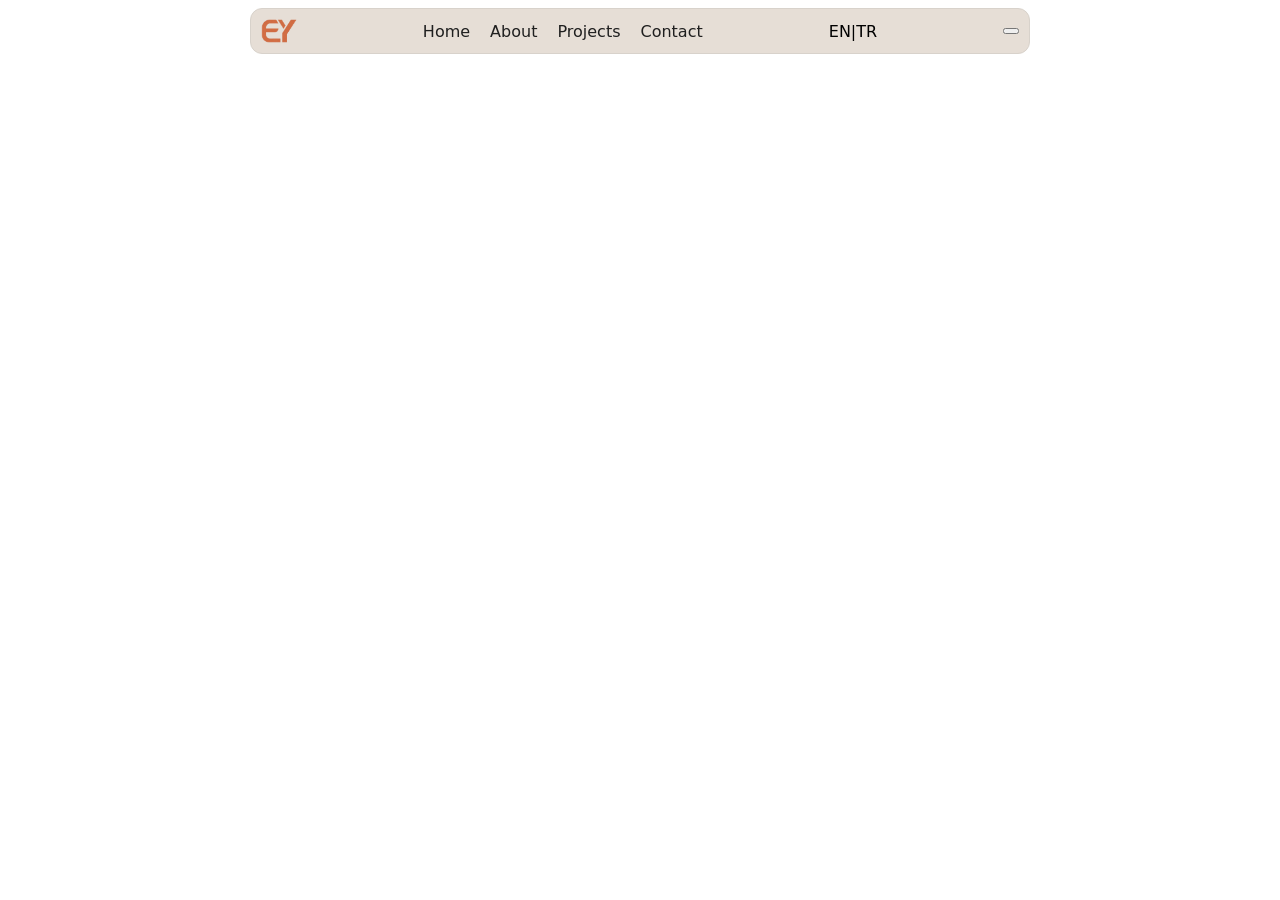
==== frontend/index.html @ 355ad5bf "feat: header layout and theme tokens" ====
<!DOCTYPE html>
<html lang="en">
<head>
    <meta charset="UTF-8">
    <meta name="viewport" content="width=device-width, initial-scale=1.0">
    <link rel="stylesheet" href="assets/css/main.css">
    <title>Enes YEREBAKAN</title>
</head>
<body>
    <div id="site-header"></div>









    <div id="site-footer"></div>
    <script src="assets/js/main.js" type="module"></script>
</body>
</html>
---- frontend/assets/css/main.css ----
/*Base*/
@import "./base/variables.css";
/*Theme*/
@import "./themes/light.css";
/*Layout*/
@import "./layout/header.css";
/*Components*/
@import "./components/buttons.css";
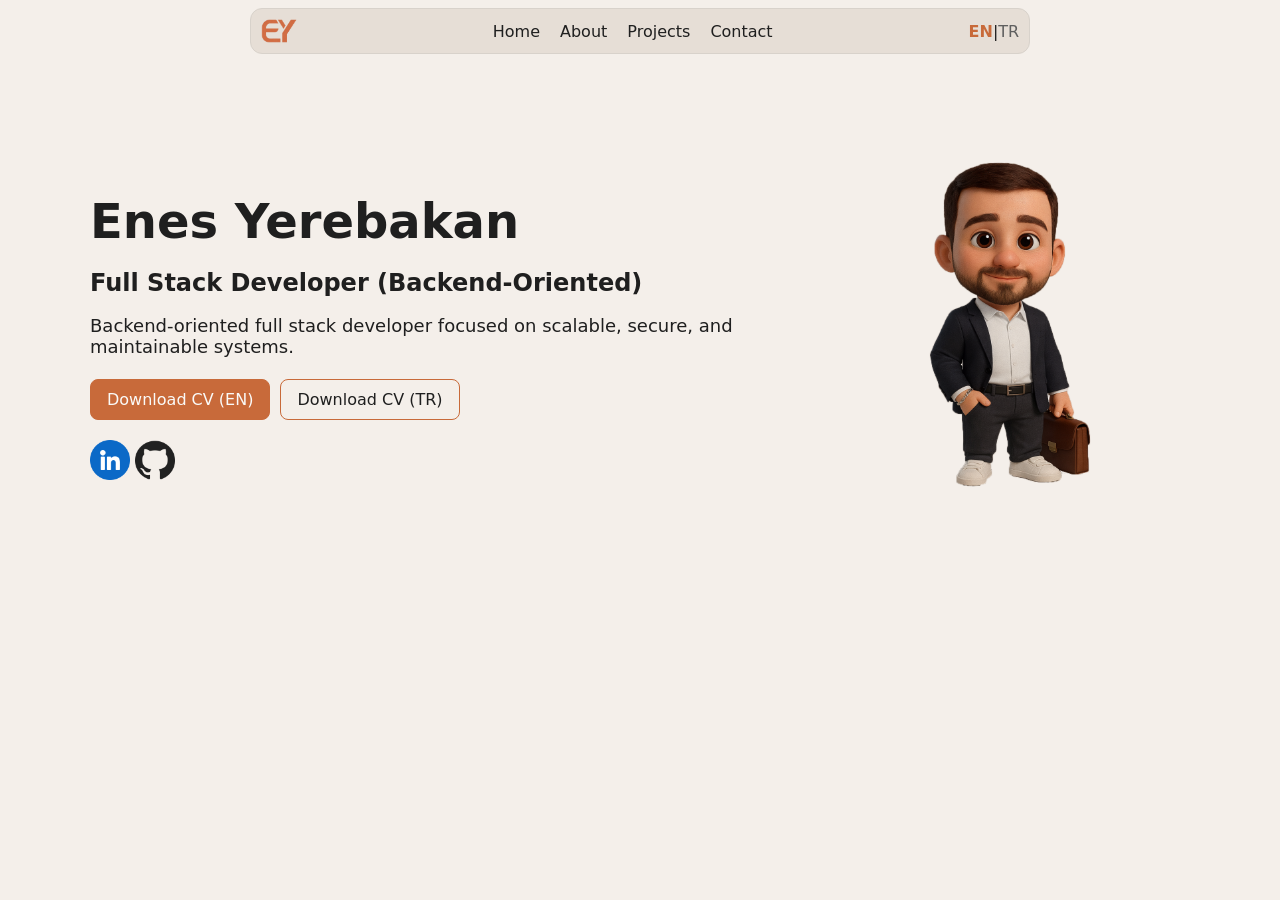
==== commit fb5faf41: "feat: hero layout and social icons base" ====
--- a/frontend/index.html
+++ b/frontend/index.html
@@ -8,7 +8,36 @@
 </head>
 <body>
     <div id="site-header"></div>
-
+    <main>
+        <section class="hero">
+            <div class="hero-container">
+                <!-----------------CONTENT--------------------------->
+                <div class="hero-content">
+                    <h1>Enes Yerebakan</h1>
+                    <h2>Full Stack Developer (Backend-Oriented)</h2>
+                    <p class="description">Backend-oriented full stack developer focused on scalable, secure, and maintainable systems.</p>
+                    <div class="cv-download">
+                        <a href="#" class="primary-btn">Download CV (EN)</a>
+                        <a href="#" class="secondary-btn">Download CV (TR)</a>
+                    </div>
+                    <!--Sosyal Medya İkonlar-->
+                    <div class="hero-social">
+                        <a href="https://www.linkedin.com/in/enes-yerebakan/" target="_blank" rel="noopener" aria-label="LinkedIn">
+                            <img src="assets/img/icons/linkedin.png" alt="LinkedIn">
+                        </a>
+                        <a href="https://github.com/lexa-hexa" target="_blank" rel="noopener" aria-label="GitHub">
+                            <img src="assets/img/icons/github.png" alt="GitHub">
+                        </a>
+                        <a href="#" target="_blank"></a>
+                    </div>
+                </div> 
+                <!---------------------İMG----------------------->
+                <div class="hero-visual">
+                    <img src="assets/img/avatars/karakter.png" alt="Enes Yerebakan Avatar">
+                </div>
+            </div>
+        </section>
+    </main>
 
 
 
--- a/frontend/assets/css/main.css
+++ b/frontend/assets/css/main.css
@@ -5,4 +5,6 @@
 /*Layout*/
 @import "./layout/header.css";
 /*Components*/
-@import "./components/buttons.css";+@import "./components/buttons.css";
+/*Sections*/
+@import "./layout/sections.css";
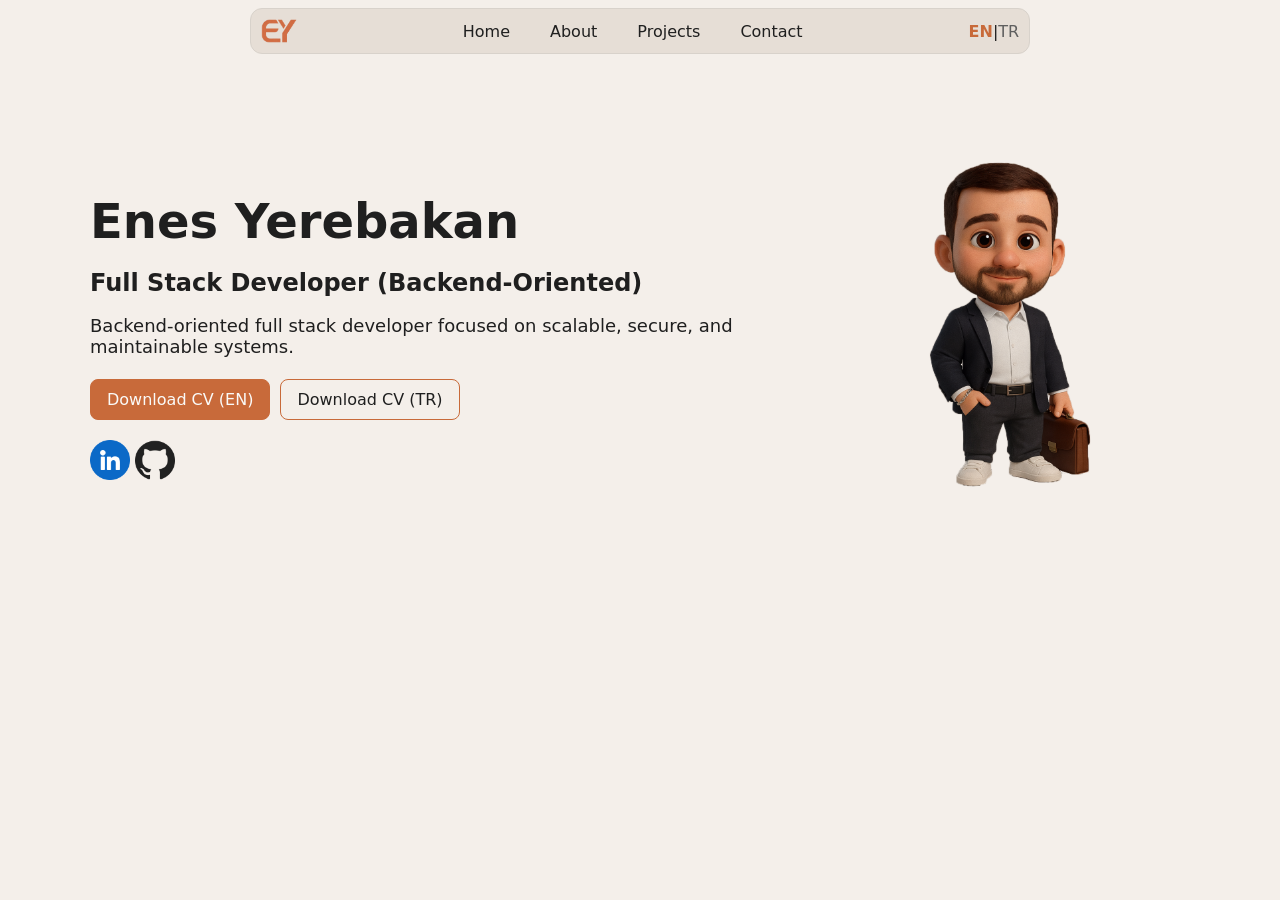
==== commit 77653390: "Add reusable header with dynamic base path handling" ====
--- a/frontend/index.html
+++ b/frontend/index.html
@@ -17,15 +17,15 @@
                     <h2>Full Stack Developer (Backend-Oriented)</h2>
                     <p class="description">Backend-oriented full stack developer focused on scalable, secure, and maintainable systems.</p>
                     <div class="cv-download">
-                        <a href="#" class="primary-btn">Download CV (EN)</a>
-                        <a href="#" class="secondary-btn">Download CV (TR)</a>
+                        <a href="assets/downloads/ENES YEREBAKAN - EN.pdf" class="primary-btn" target="_blank">Download CV (EN)</a>
+                        <a href="assets/downloads/ENES YEREBAKAN-TR.pdf" class="secondary-btn" target="_blank">Download CV (TR)</a>
                     </div>
                     <!--Sosyal Medya İkonlar-->
                     <div class="hero-social">
-                        <a href="https://www.linkedin.com/in/enes-yerebakan/" target="_blank" rel="noopener" aria-label="LinkedIn">
+                        <a href="https://www.linkedin.com/in/enes-yerebakan/" target="_blank" rel="noopener noreferrer" aria-label="LinkedIn">
                             <img src="assets/img/icons/linkedin.png" alt="LinkedIn">
                         </a>
-                        <a href="https://github.com/lexa-hexa" target="_blank" rel="noopener" aria-label="GitHub">
+                        <a href="https://github.com/lexa-hexa" target="_blank" rel="noopener noreferrer" aria-label="GitHub">
                             <img src="assets/img/icons/github.png" alt="GitHub">
                         </a>
                         <a href="#" target="_blank"></a>
